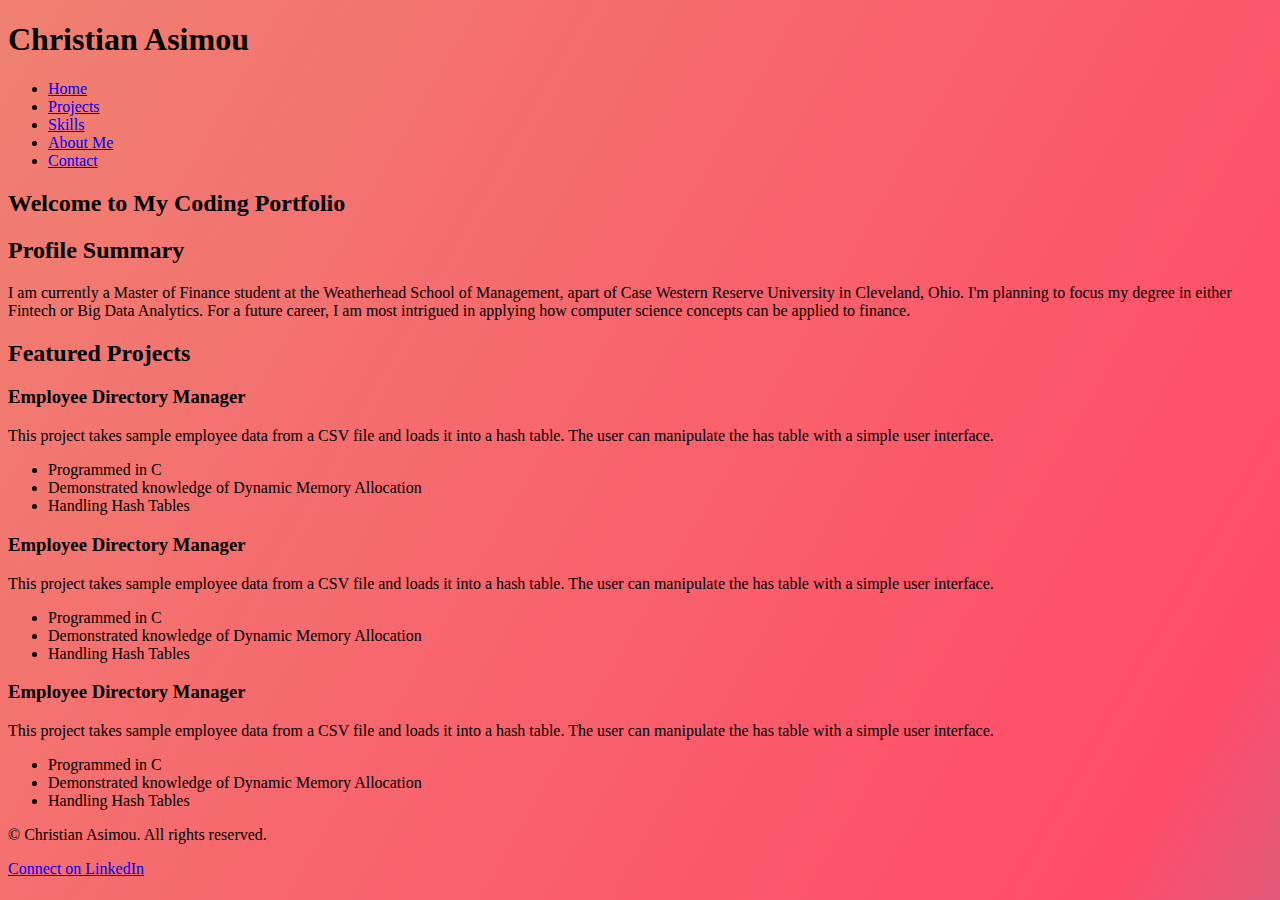
==== index.html @ c809a813 "improve structure of homepage" ====
<!DOCTYPE html>
<html lang="en">
<head>
    <meta charset="UTF-8">
    <meta name="viewport" content="width=device-width, initial-scale=1.0">
    <meta name="description" content="Coding portfolio for Christian Asimou">
    <title>Christian Asimou - Coding Portfolio</title>
    <link rel="stylesheet" href="styles.css">
</head>
<body class="gradient-background">
    <header>
        <h1>Christian Asimou</h1>
        <nav>
            <ul>
                <li><a href="./index.html">Home</a></li>
                <li><a href="./projects.html">Projects</a></li>
                <li><a href="./skills.html">Skills</a></li>
                <li><a href="./about.html">About Me</a></li>
                <li><a href="./contact.html">Contact</a></li>
            </ul>
        </nav>
    </header>
        
    <main>
        <section id="intro">
            <h2>Welcome to My Coding Portfolio</h2>
        </section>

        <section id="profile-summary">
            <h2>Profile Summary</h2>
            <p>I am currently a Master of Finance student at the Weatherhead School of Management,
                apart of Case Western Reserve University in Cleveland, Ohio. I'm planning to focus my degree in either Fintech or Big Data Analytics. For a future career,
                 I am most intrigued in applying how computer science concepts can be applied to finance.</p>
        </section>

        <section id="featured-projects">
            <h2>Featured Projects</h2>
            <article>
                <h3>Employee Directory Manager</h3>
                <p>This project takes sample employee data from a CSV file and loads it into a hash table. The user can manipulate the has table with a simple user interface.</p>
            <ul>
                <li>Programmed in C</li>
                <li>Demonstrated knowledge of Dynamic Memory Allocation</li>
                <li>Handling Hash Tables</li>
            </ul>

            </article>
            <article>
                <h3>Employee Directory Manager</h3>
                <p>This project takes sample employee data from a CSV file and loads it into a hash table. The user can manipulate the has table with a simple user interface.</p>
            <ul>
                <li>Programmed in C</li>
                <li>Demonstrated knowledge of Dynamic Memory Allocation</li>
                <li>Handling Hash Tables</li>
            </ul>

            </article>
            <article>
                <h3>Employee Directory Manager</h3>
                <p>This project takes sample employee data from a CSV file and loads it into a hash table. The user can manipulate the has table with a simple user interface.</p>
            <ul>
                <li>Programmed in C</li>
                <li>Demonstrated knowledge of Dynamic Memory Allocation</li>
                <li>Handling Hash Tables</li>
            </ul>

            </article>
            


        </section>
    </main>

    <footer>
        <p>&copy; Christian Asimou. All rights reserved. </p>
        <a href="https://www.linkedin.com/in/christian-asimou/">Connect on LinkedIn</a>
    </footer>
</body>
</html>
---- styles.css ----
.gradient-background {
    background: linear-gradient(300deg, #00bfff, #ff4c68, #ef8172);
    background-size: 180% 180%;
    animation: gradient-animation 18s ease infinite;  /*i can delete this line*/
  }
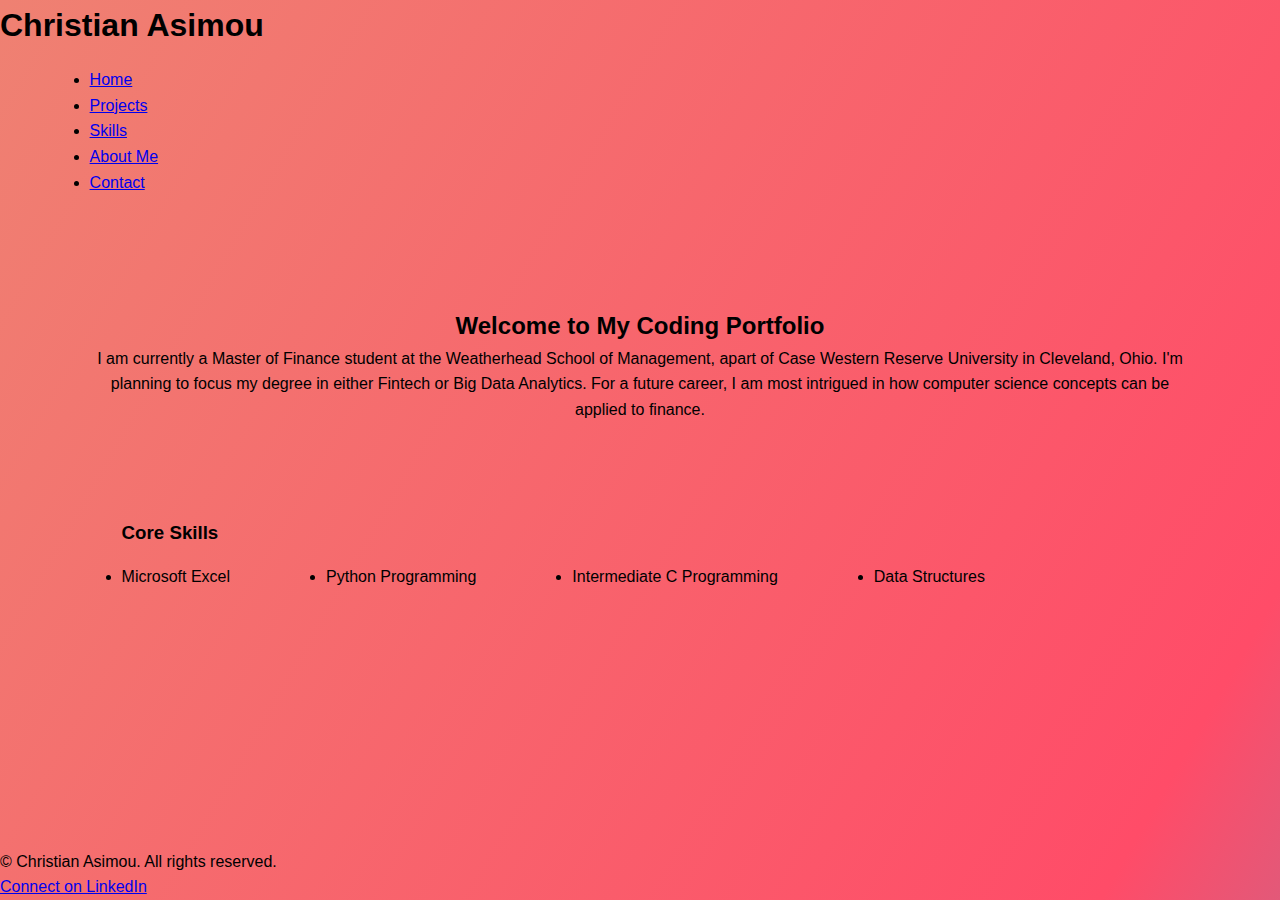
==== commit 57d769d0: "add structure to project page, do some CSS styling, and improve homepage structure" ====
--- a/index.html
+++ b/index.html
@@ -10,7 +10,7 @@
 <body class="gradient-background">
     <header>
         <h1>Christian Asimou</h1>
-        <nav>
+        <nav class="links">
             <ul>
                 <li><a href="./index.html">Home</a></li>
                 <li><a href="./projects.html">Projects</a></li>
@@ -24,51 +24,21 @@
     <main>
         <section id="intro">
             <h2>Welcome to My Coding Portfolio</h2>
+            <p>I am currently a Master of Finance student at the Weatherhead School of Management,
+                apart of Case Western Reserve University in Cleveland, Ohio. I'm planning to focus my degree in either Fintech or Big Data Analytics. For a future career,
+                 I am most intrigued in how computer science concepts can be applied to finance.</p>
+
         </section>
 
-        <section id="profile-summary">
-            <h2>Profile Summary</h2>
-            <p>I am currently a Master of Finance student at the Weatherhead School of Management,
-                apart of Case Western Reserve University in Cleveland, Ohio. I'm planning to focus my degree in either Fintech or Big Data Analytics. For a future career,
-                 I am most intrigued in applying how computer science concepts can be applied to finance.</p>
-        </section>
-
-        <section id="featured-projects">
-            <h2>Featured Projects</h2>
-            <article>
-                <h3>Employee Directory Manager</h3>
-                <p>This project takes sample employee data from a CSV file and loads it into a hash table. The user can manipulate the has table with a simple user interface.</p>
+        <section id="skills">
+            <h3>Core Skills</h3>
             <ul>
-                <li>Programmed in C</li>
-                <li>Demonstrated knowledge of Dynamic Memory Allocation</li>
-                <li>Handling Hash Tables</li>
+                <li>Microsoft Excel</li>
+                <li>Python Programming</li>
+                <li>Intermediate C Programming</li>
+                <li>Data Structures</li>
             </ul>
-
-            </article>
-            <article>
-                <h3>Employee Directory Manager</h3>
-                <p>This project takes sample employee data from a CSV file and loads it into a hash table. The user can manipulate the has table with a simple user interface.</p>
-            <ul>
-                <li>Programmed in C</li>
-                <li>Demonstrated knowledge of Dynamic Memory Allocation</li>
-                <li>Handling Hash Tables</li>
-            </ul>
-
-            </article>
-            <article>
-                <h3>Employee Directory Manager</h3>
-                <p>This project takes sample employee data from a CSV file and loads it into a hash table. The user can manipulate the has table with a simple user interface.</p>
-            <ul>
-                <li>Programmed in C</li>
-                <li>Demonstrated knowledge of Dynamic Memory Allocation</li>
-                <li>Handling Hash Tables</li>
-            </ul>
-
-            </article>
-            
-
-
-        </section>
+             </section>
     </main>
 
     <footer>
--- a/styles.css
+++ b/styles.css
@@ -1,7 +1,69 @@
 
+
+@keyframes gradient-animation {
+  0% {
+    background-position: 0% 50%;
+  }
+  50% {
+    background-position: 100% 50%;
+  }
+  100% {
+    background-position: 0% 50%;
+  }
+}
 
 .gradient-background {
     background: linear-gradient(300deg, #00bfff, #ff4c68, #ef8172);
     background-size: 180% 180%;
-    animation: gradient-animation 18s ease infinite;  /*i can delete this line*/
-  }+    animation: gradient-animation 18s ease infinite;
+  }
+
+  /* ALL CODE ABOVE THIS COMMENT IS NOT MINE, I USED IT FROM A PYTHON BOOTCAMP(100 days of code by Angela Yu) */
+
+* {
+  margin: 0;
+  padding: 0;
+  box-sizing: border-box;
+}
+
+body {
+  font-family: 'Segoe UI', Tahoma, Geneva, Verdana, sans-serif;
+  line-height: 1.6;
+  min-height: 100vh;
+  display: flex;
+  flex-direction: column;
+}
+
+nav {
+  display: flex;
+  justify-content: space-between;
+  align-items: center;
+  padding: 1rem 7%;
+}
+
+main {
+  flex-grow: 1;
+  padding: 2rem 7%;
+}
+
+#intro {
+  display: flex;
+  flex-direction: column;
+  justify-content: center;
+  align-items: center;
+  text-align: center;
+  padding: 4rem 0;
+}
+
+#skills {
+  padding: 2rem;
+  display: flex;
+  flex-direction: column;
+  gap: 1rem;
+}
+
+#skills ul {
+  display: flex;
+  flex-wrap: wrap;
+  gap: 6rem;
+}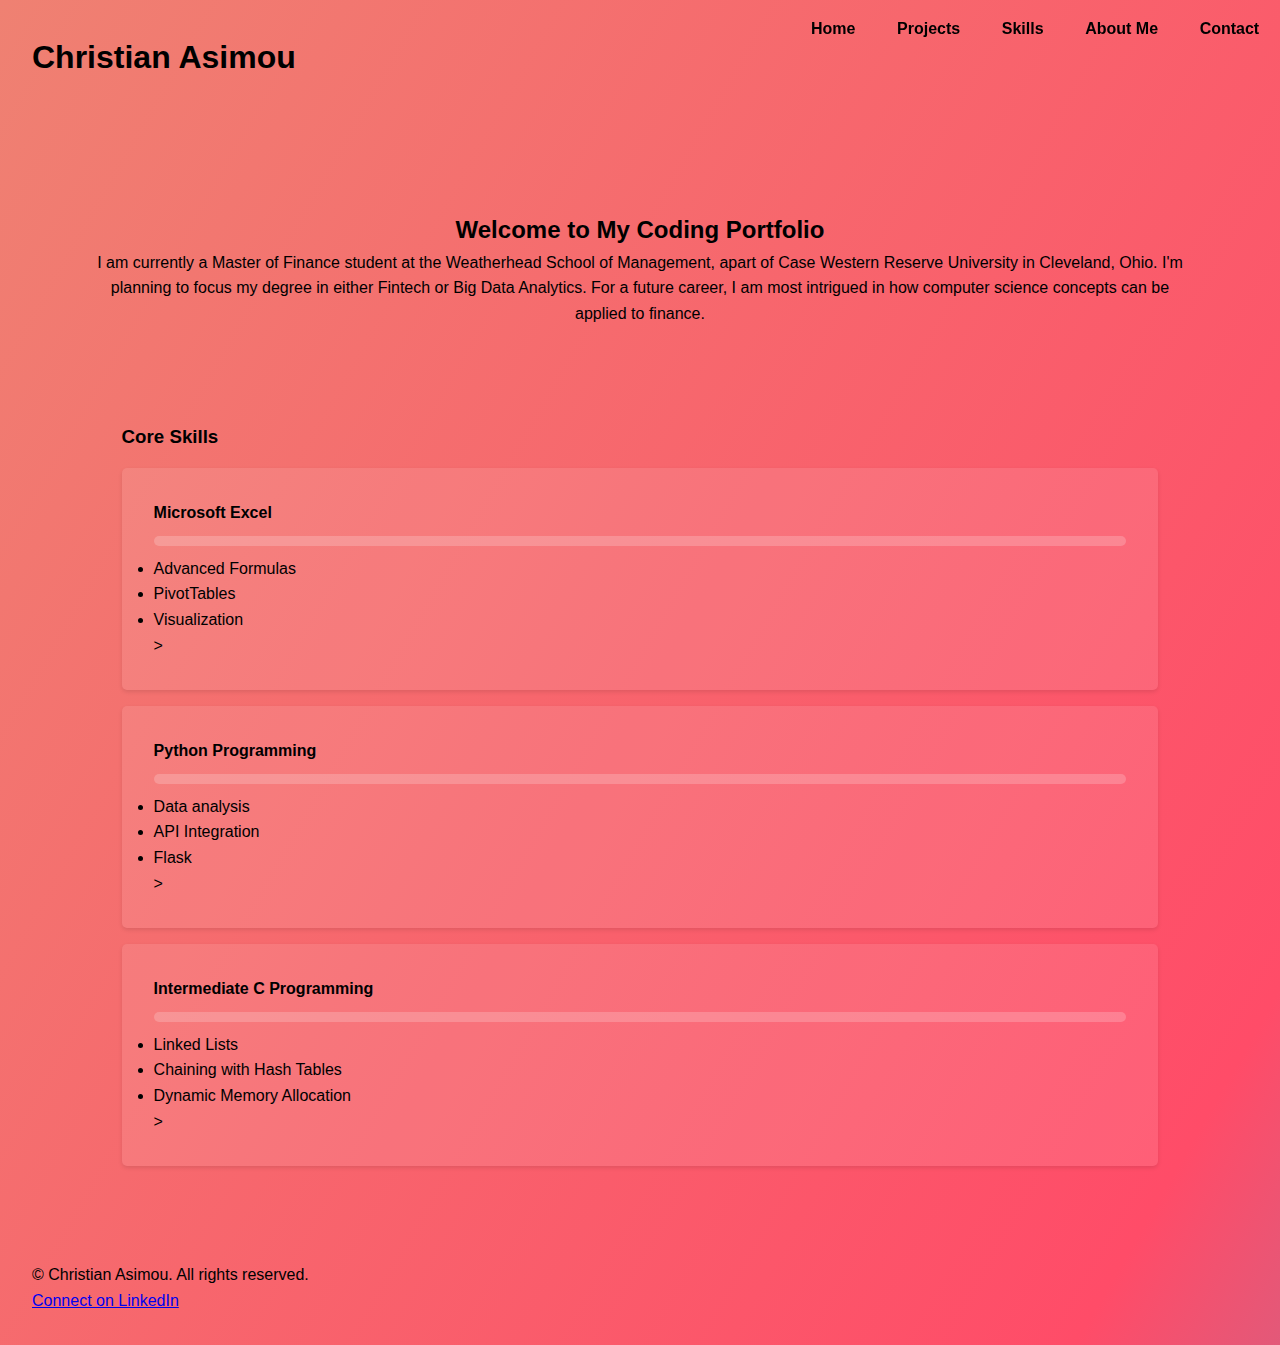
==== commit fa160160: "add cards to homepage" ====
--- a/index.html
+++ b/index.html
@@ -32,13 +32,42 @@
 
         <section id="skills">
             <h3>Core Skills</h3>
-            <ul>
-                <li>Microsoft Excel</li>
-                <li>Python Programming</li>
-                <li>Intermediate C Programming</li>
-                <li>Data Structures</li>
-            </ul>
-             </section>
+            <div class="skillgrid">
+                <div class="skillcard">
+                    <h4>Microsoft Excel</h4>
+                    <div class="skill-level">
+                        <div class="skill-bar" style="width: 90%;"></div>
+                    </div>
+                    <ul>
+                        <li>Advanced Formulas</li>
+                        <li>PivotTables</li>
+                        <li>Visualization</li>
+                    </ul>>
+                </div>
+                <div class="skillcard">
+                    <h4>Python Programming</h4>
+                    <div class="skill-level">
+                        <div class="skill-bar" style="width: 90%;"></div>
+                    </div>
+                    <ul>
+                        <li>Data analysis</li>
+                        <li>API Integration</li>
+                        <li>Flask</li>
+                    </ul>>
+                </div>    
+                <div class="skillcard">
+                    <h4>Intermediate C Programming</h4>
+                    <div class="skill-level">
+                        <div class="skill-bar" style="width: 90%;"></div>
+                    </div>
+                    <ul>
+                        <li>Linked Lists</li>
+                        <li>Chaining with Hash Tables</li>
+                        <li>Dynamic Memory Allocation</li>
+                    </ul>>
+                </div>     
+            </div>
+        </section>
     </main>
 
     <footer>
--- a/styles.css
+++ b/styles.css
@@ -35,10 +35,32 @@
 }
 
 nav {
+  position: fixed;
+  top: 0;
+  right: 0;
+  padding: 1rem;
+}
+
+nav ul {
   display: flex;
-  justify-content: space-between;
-  align-items: center;
-  padding: 1rem 7%;
+  flex-wrap: wrap;
+  gap: 2rem;
+  justify-content: flex-end;
+  list-style-type: none;
+  margin: 0;
+  padding: 0;
+
+}
+
+nav ul li a {
+  text-decoration: none;
+  color: #000000;
+  font-weight: 700;
+  font-size: 1rem;
+  padding: .3rem;
+  border-radius: 5px;
+  transition: all 0.3s ease;
+
 }
 
 main {
@@ -62,8 +84,53 @@
   gap: 1rem;
 }
 
-#skills ul {
+.skillgrid {
+  display: grid;
+  gap: 1rem;
+}
+
+.skillcard {
+  background-color: rgba(255, 255, 255, 0.1);
+  border-radius: 5px;
+  padding: 2rem;
+  box-shadow: 0 2px 4px rgba(0, 0, 0, 0.1);
+}
+
+.skillcard ul li {
+  margin-top: 3;
+}
+
+
+.skill-level {
+  background-color: rgba(255, 255, 255, 0.2);
+  height: 10px;
+  border-radius: 5px;
+  margin: 10px 0;
+}
+
+
+#projects{
+  margin: 1rem;
+  padding: 1rem;
   display: flex;
-  flex-wrap: wrap;
-  gap: 6rem;
+  flex-direction: column;
+  justify-content: left;
+  align-items: left;
+  text-align: left;
+}
+
+#projects ul {
+  margin: 1rem;
+  padding: 1rem;
+}
+
+footer {
+  font-family: 'Segoe UI', Tahoma, Geneva, Verdana, sans-serif;
+  margin: 1rem;
+  padding: 1rem;
+}
+
+h1 {
+  margin: 1rem;
+  padding: 1rem;
 }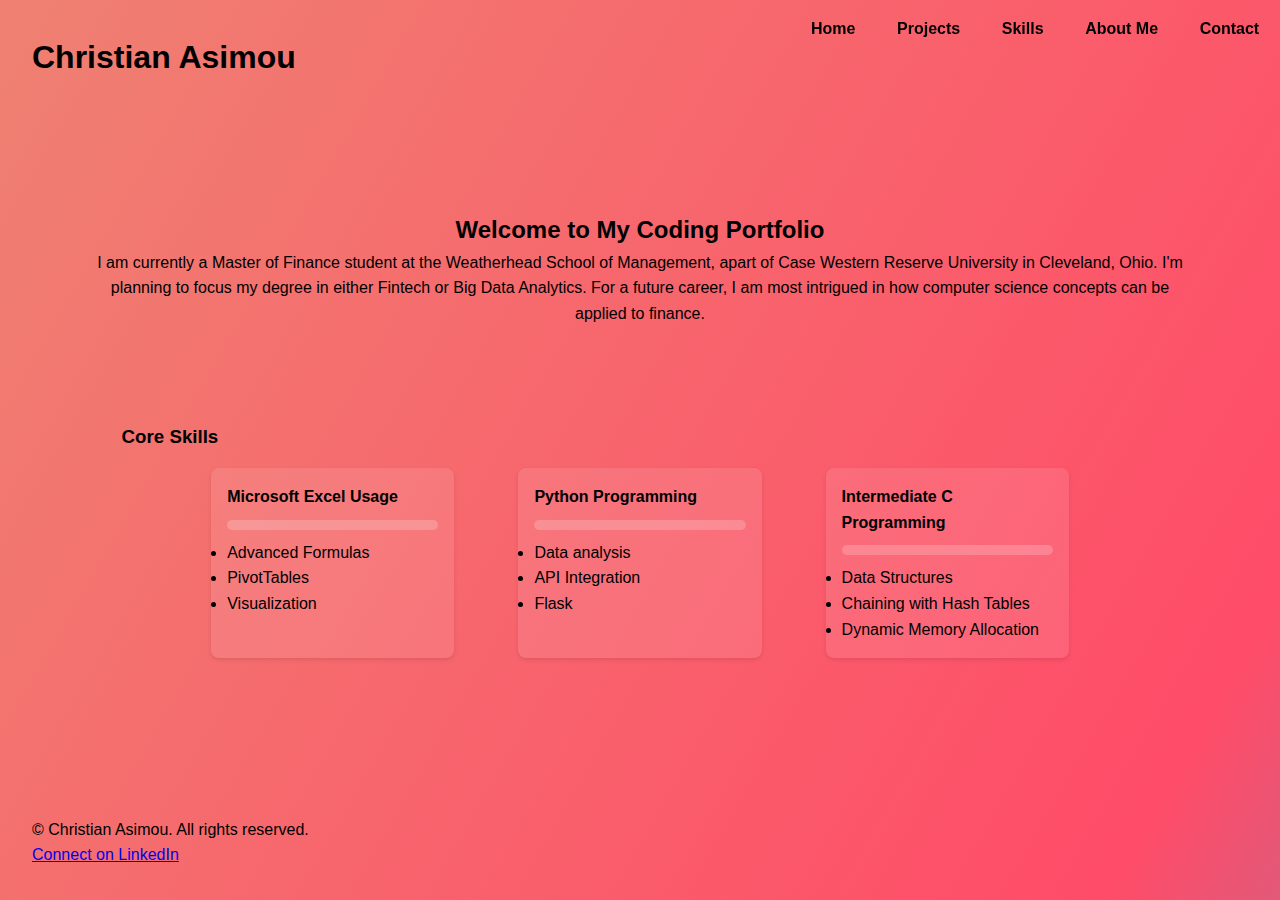
==== commit 2e0e6e1f: "design cards in homepage" ====
--- a/index.html
+++ b/index.html
@@ -34,7 +34,7 @@
             <h3>Core Skills</h3>
             <div class="skillgrid">
                 <div class="skillcard">
-                    <h4>Microsoft Excel</h4>
+                    <h4>Microsoft Excel Usage</h4>
                     <div class="skill-level">
                         <div class="skill-bar" style="width: 90%;"></div>
                     </div>
@@ -42,7 +42,7 @@
                         <li>Advanced Formulas</li>
                         <li>PivotTables</li>
                         <li>Visualization</li>
-                    </ul>>
+                    </ul>
                 </div>
                 <div class="skillcard">
                     <h4>Python Programming</h4>
@@ -53,7 +53,7 @@
                         <li>Data analysis</li>
                         <li>API Integration</li>
                         <li>Flask</li>
-                    </ul>>
+                    </ul>
                 </div>    
                 <div class="skillcard">
                     <h4>Intermediate C Programming</h4>
@@ -61,10 +61,10 @@
                         <div class="skill-bar" style="width: 90%;"></div>
                     </div>
                     <ul>
-                        <li>Linked Lists</li>
+                        <li>Data Structures</li>
                         <li>Chaining with Hash Tables</li>
                         <li>Dynamic Memory Allocation</li>
-                    </ul>>
+                    </ul>
                 </div>     
             </div>
         </section>
--- a/styles.css
+++ b/styles.css
@@ -85,27 +85,31 @@
 }
 
 .skillgrid {
-  display: grid;
-  gap: 1rem;
-}
-
-.skillcard {
-  background-color: rgba(255, 255, 255, 0.1);
-  border-radius: 5px;
-  padding: 2rem;
-  box-shadow: 0 2px 4px rgba(0, 0, 0, 0.1);
-}
-
-.skillcard ul li {
-  margin-top: 3;
+  display: flex;
+  flex-direction: row;
+  flex-wrap: wrap;
+  justify-content: center;
+  gap: 4rem;
 }
 
 
+.skillcard {
+    flex: 0 0 auto;
+    width: calc(25% - 1rem);  /* Adjust for 4 columns, accounting for gap */
+    background-color: rgba(255, 255, 255, 0.1);
+    border-radius: 8px;
+    padding: 1rem;
+    box-shadow: 0 2px 4px rgba(0, 0, 0, 0.1);
+  }
+
+
+
 .skill-level {
-  background-color: rgba(255, 255, 255, 0.2);
-  height: 10px;
-  border-radius: 5px;
-  margin: 10px 0;
+    background-color: rgba(255, 255, 255, 0.2);
+    height: 10px;  /* Increased height for vertical orientation */
+    border-radius: 5px;
+    overflow: hidden;
+    margin: 10px auto;
 }
 
 
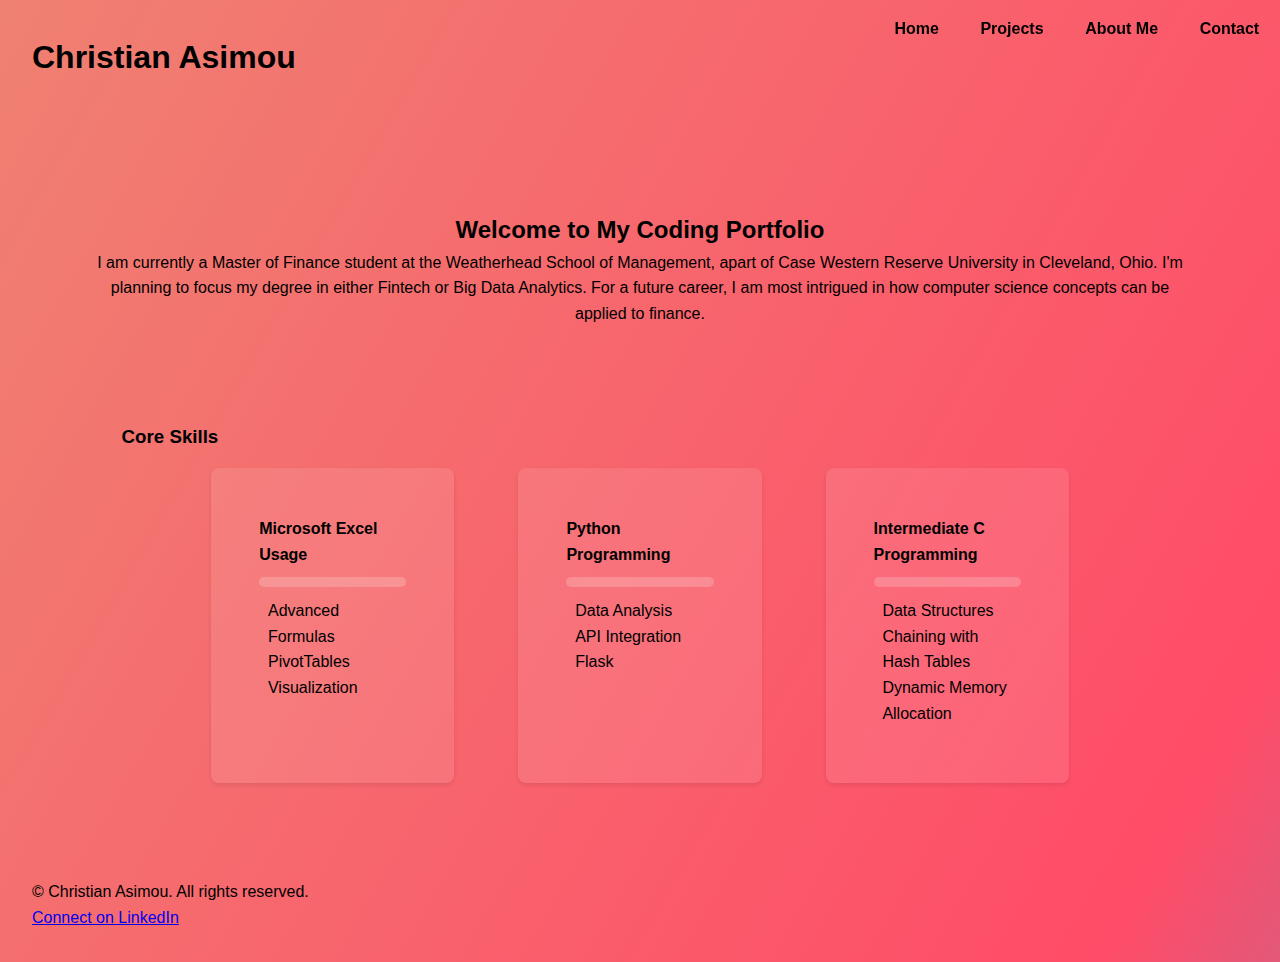
==== commit 1e660594: "plan to redo homepage and get rid of skills and contact page" ====
--- a/index.html
+++ b/index.html
@@ -14,7 +14,6 @@
             <ul>
                 <li><a href="./index.html">Home</a></li>
                 <li><a href="./projects.html">Projects</a></li>
-                <li><a href="./skills.html">Skills</a></li>
                 <li><a href="./about.html">About Me</a></li>
                 <li><a href="./contact.html">Contact</a></li>
             </ul>
@@ -50,7 +49,7 @@
                         <div class="skill-bar" style="width: 90%;"></div>
                     </div>
                     <ul>
-                        <li>Data analysis</li>
+                        <li>Data Analysis</li>
                         <li>API Integration</li>
                         <li>Flask</li>
                     </ul>
--- a/styles.css
+++ b/styles.css
@@ -98,7 +98,7 @@
     width: calc(25% - 1rem);  /* Adjust for 4 columns, accounting for gap */
     background-color: rgba(255, 255, 255, 0.1);
     border-radius: 8px;
-    padding: 1rem;
+    padding: 3rem;
     box-shadow: 0 2px 4px rgba(0, 0, 0, 0.1);
   }
 
@@ -137,4 +137,10 @@
 h1 {
   margin: 1rem;
   padding: 1rem;
+}
+
+ul {
+  margin: .5rem;
+  padding: .05rem;
+  list-style-type: none;
 }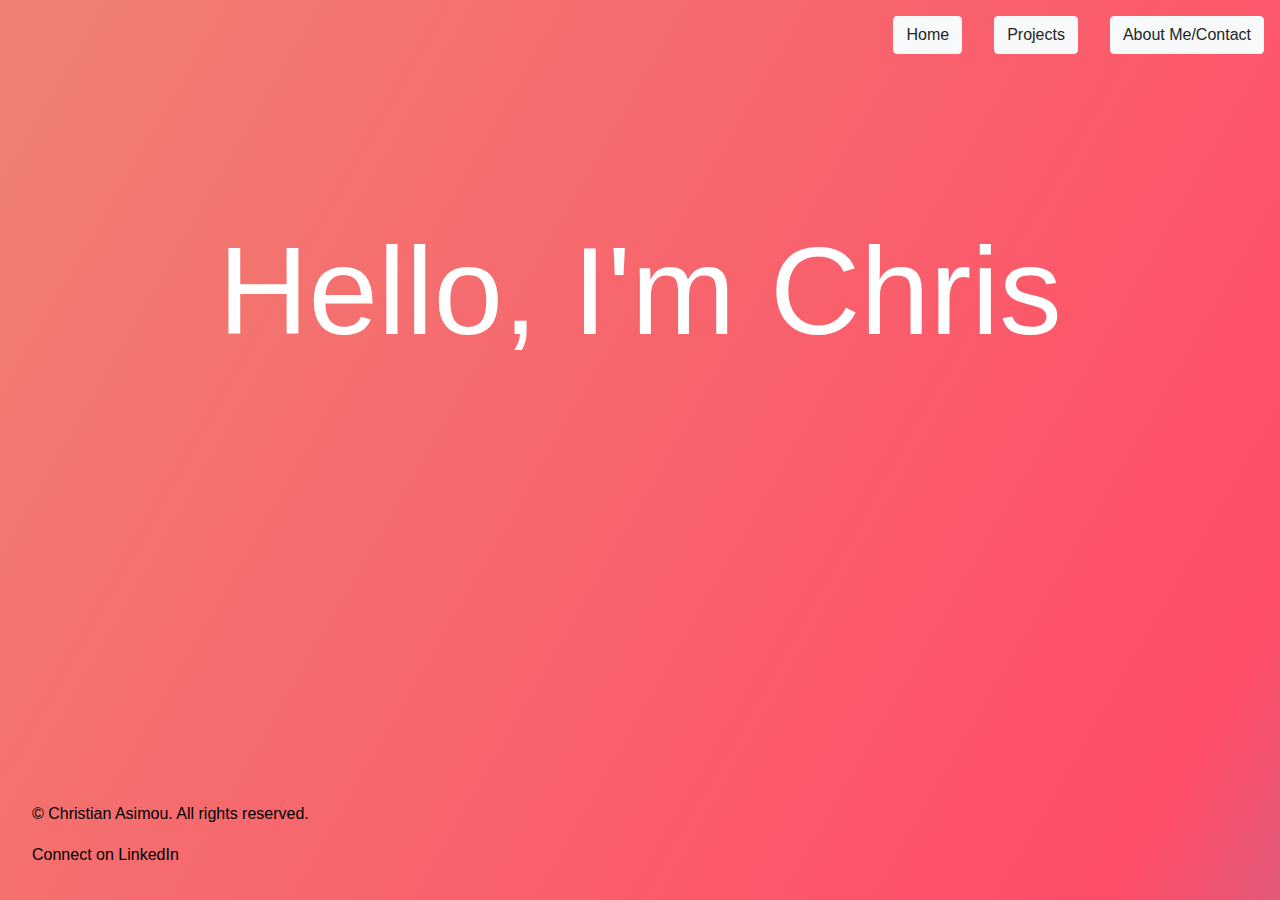
==== commit 17194afc: "improve homepage and incorporate bootstrap buttons" ====
--- a/index.html
+++ b/index.html
@@ -5,73 +5,39 @@
     <meta name="viewport" content="width=device-width, initial-scale=1.0">
     <meta name="description" content="Coding portfolio for Christian Asimou">
     <title>Christian Asimou - Coding Portfolio</title>
+    <link href="https://stackpath.bootstrapcdn.com/bootstrap/4.5.2/css/bootstrap.min.css" rel="stylesheet">
     <link rel="stylesheet" href="styles.css">
 </head>
 <body class="gradient-background">
     <header>
-        <h1>Christian Asimou</h1>
         <nav class="links">
             <ul>
-                <li><a href="./index.html">Home</a></li>
-                <li><a href="./projects.html">Projects</a></li>
-                <li><a href="./about.html">About Me</a></li>
-                <li><a href="./contact.html">Contact</a></li>
+                <li><a class="btn btn-light" href="./index.html" role="button">Home</a></li>
+                <li><a class="btn btn-light" href="./projects.html" role="button">Projects</a></li>
+                <li><a class="btn btn-light" href="./about.html" role="button">About Me/Contact</a></li>
             </ul>
         </nav>
     </header>
         
     <main>
         <section id="intro">
-            <h2>Welcome to My Coding Portfolio</h2>
-            <p>I am currently a Master of Finance student at the Weatherhead School of Management,
-                apart of Case Western Reserve University in Cleveland, Ohio. I'm planning to focus my degree in either Fintech or Big Data Analytics. For a future career,
-                 I am most intrigued in how computer science concepts can be applied to finance.</p>
+            <h2></h2>
+            <p></p>
 
         </section>
 
-        <section id="skills">
-            <h3>Core Skills</h3>
-            <div class="skillgrid">
-                <div class="skillcard">
-                    <h4>Microsoft Excel Usage</h4>
-                    <div class="skill-level">
-                        <div class="skill-bar" style="width: 90%;"></div>
-                    </div>
-                    <ul>
-                        <li>Advanced Formulas</li>
-                        <li>PivotTables</li>
-                        <li>Visualization</li>
-                    </ul>
-                </div>
-                <div class="skillcard">
-                    <h4>Python Programming</h4>
-                    <div class="skill-level">
-                        <div class="skill-bar" style="width: 90%;"></div>
-                    </div>
-                    <ul>
-                        <li>Data Analysis</li>
-                        <li>API Integration</li>
-                        <li>Flask</li>
-                    </ul>
-                </div>    
-                <div class="skillcard">
-                    <h4>Intermediate C Programming</h4>
-                    <div class="skill-level">
-                        <div class="skill-bar" style="width: 90%;"></div>
-                    </div>
-                    <ul>
-                        <li>Data Structures</li>
-                        <li>Chaining with Hash Tables</li>
-                        <li>Dynamic Memory Allocation</li>
-                    </ul>
-                </div>     
-            </div>
+        <section id="hello">
+            <h1>Hello, I'm Chris</h1>
         </section>
     </main>
 
-    <footer>
+    <footer class="foot">
         <p>&copy; Christian Asimou. All rights reserved. </p>
         <a href="https://www.linkedin.com/in/christian-asimou/">Connect on LinkedIn</a>
     </footer>
+    <!-- Bootstrap JS and dependencies -->
+    <script src="https://code.jquery.com/jquery-3.5.1.slim.min.js"></script>
+    <script src="https://cdn.jsdelivr.net/npm/@popperjs/core@2.9.2/dist/umd/popper.min.js"></script>
+    <script src="https://stackpath.bootstrapcdn.com/bootstrap/4.5.2/js/bootstrap.min.js"></script>
 </body>
 </html>--- a/styles.css
+++ b/styles.css
@@ -24,6 +24,23 @@
   margin: 0;
   padding: 0;
   box-sizing: border-box;
+}
+
+.foot{
+  color: black;
+  font-family: 'Segoe UI', Tahoma, Geneva, Verdana, sans-serif;
+  margin: 1rem;
+  padding: 1rem;
+}
+
+.foot a {
+  color: black;
+}
+
+#hello  h1{
+  color: white;
+  font-size: 125px;
+  text-align: center;
 }
 
 body {
@@ -77,6 +94,8 @@
   padding: 4rem 0;
 }
 
+
+
 #skills {
   padding: 2rem;
   display: flex;
@@ -128,11 +147,7 @@
   padding: 1rem;
 }
 
-footer {
-  font-family: 'Segoe UI', Tahoma, Geneva, Verdana, sans-serif;
-  margin: 1rem;
-  padding: 1rem;
-}
+
 
 h1 {
   margin: 1rem;
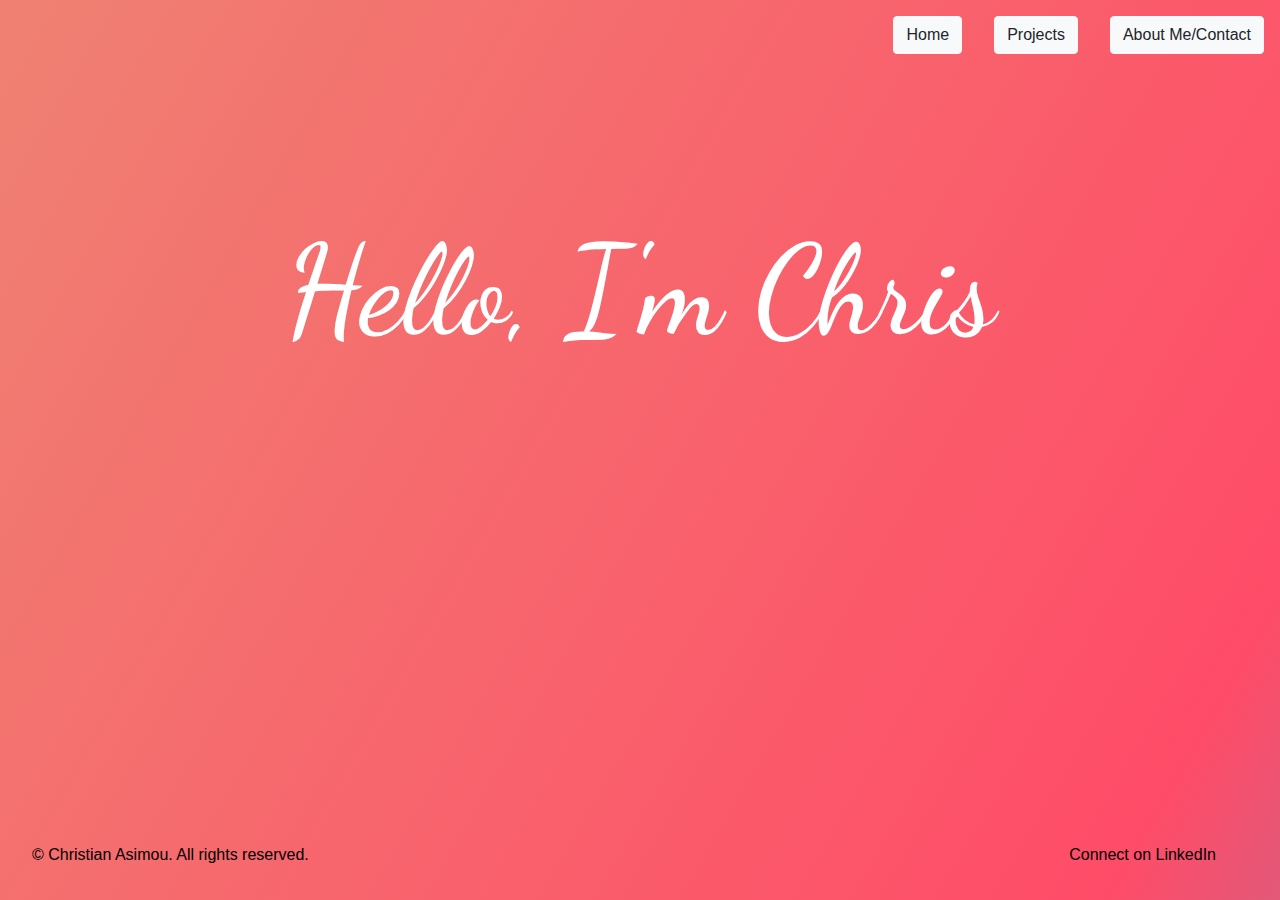
==== commit 245ee1d3: "put bootstrap buttons into other project page and about me page, and make each page compatible with " ====
--- a/index.html
+++ b/index.html
@@ -7,6 +7,7 @@
     <title>Christian Asimou - Coding Portfolio</title>
     <link href="https://stackpath.bootstrapcdn.com/bootstrap/4.5.2/css/bootstrap.min.css" rel="stylesheet">
     <link rel="stylesheet" href="styles.css">
+    <link href="https://fonts.googleapis.com/css2?family=Dancing+Script&display=swap" rel="stylesheet">
 </head>
 <body class="gradient-background">
     <header>
@@ -33,7 +34,7 @@
 
     <footer class="foot">
         <p>&copy; Christian Asimou. All rights reserved. </p>
-        <a href="https://www.linkedin.com/in/christian-asimou/">Connect on LinkedIn</a>
+        <p><a href="https://www.linkedin.com/in/christian-asimou/">Connect on LinkedIn</a></p>
     </footer>
     <!-- Bootstrap JS and dependencies -->
     <script src="https://code.jquery.com/jquery-3.5.1.slim.min.js"></script>
--- a/styles.css
+++ b/styles.css
@@ -27,19 +27,30 @@
 }
 
 .foot{
+  display: flex;
+  justify-content: space-between;
+}
+
+.foot p{
   color: black;
   font-family: 'Segoe UI', Tahoma, Geneva, Verdana, sans-serif;
   margin: 1rem;
   padding: 1rem;
+  text-align: right;
 }
 
-.foot a {
+.foot p a {
   color: black;
+  margin: 1rem;
+  padding: 1rem;
+  text-align: left;
 }
 
 #hello  h1{
   color: white;
   font-size: 125px;
+  font-family: "Dancing Script", cursive;
+  font-weight: 500;
   text-align: center;
 }
 
